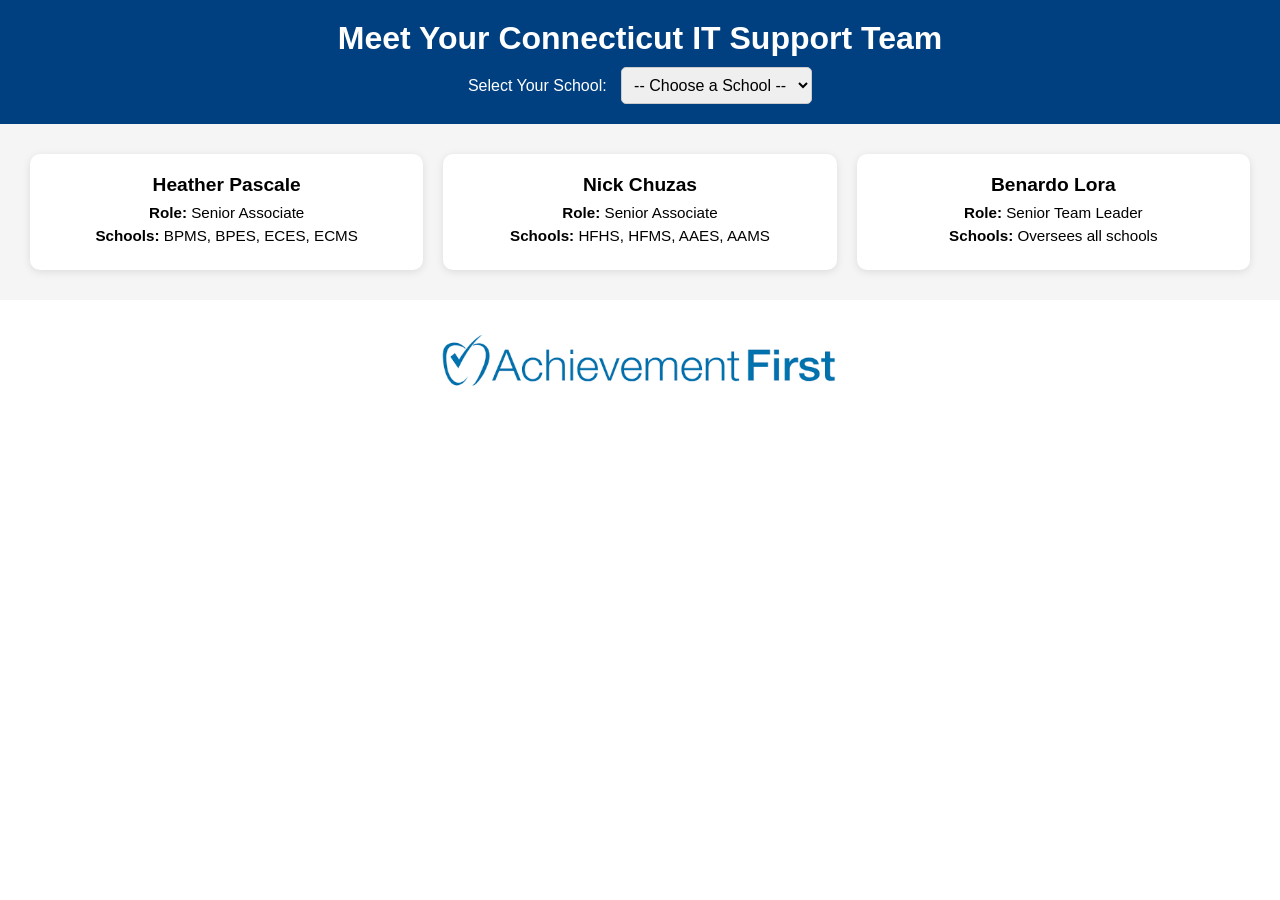
==== index.html @ 13e0ea21 "Update index.html" ====
<!DOCTYPE html>
<html lang="en">
<head>
  <meta charset="UTF-8" />
  <meta name="viewport" content="width=device-width, initial-scale=1.0"/>
  <title>IT Support Team</title>
  <link rel="stylesheet" href="style.css" />
</head>
<body>
  <!-- Header Section -->
  <header class="header">
    <h1>Meet Your Connecticut IT Support Team</h1>
    <div class="school-selector">
      <label for="school-select">Select Your School:</label>
      <select id="school-select">
        <option value="">-- Choose a School --</option>
        <option value="BPMS">BPMS</option>
        <option value="BPES">BPES</option>
        <option value="AAES">AAES</option>
        <option value="AAMS">AAMS</option>
        <option value="AAHS">AAHS</option>
        <option value="ECES">ECES</option>
        <option value="ECMS">ECMS</option>
        <option value="HFES">HFES</option>
        <option value="HFMS">HFMS</option>
        <option value="HFHS">HFHS</option>
      </select>
    </div>
  </header>

  <!-- Team Section -->
  <section class="team-section">
    <div class="team-grid">
      <!-- Card Example -->
      <div class="team-card" data-school="BPMS AAES">
        
        <h2>Heather Pascale</h2>
        <p><strong>Role:</strong> Senior Associate</p>
        <p><strong>Schools:</strong> BPMS, BPES, ECES, ECMS</p>
      </div>

      <div class="team-card" data-school="HFHS HFMS">
        
        <h2>Nick Chuzas</h2>
        <p><strong>Role:</strong> Senior Associate</p>
        <p><strong>Schools:</strong> HFHS, HFMS, AAES, AAMS</p>
      </div>

      <div class="team-card" data-school="ECES ECMS">
        
        <h2>Benardo Lora</h2>
        <p><strong>Role:</strong> Senior Team Leader</p>
        <p><strong>Schools:</strong> Oversees all schools</p>
      </div>
    </div>
  </section>

<footer class="footer" style="text-align: center;">
  <img src="img/achievementfirst.png" alt="Achievement First Logo" style="max-width: 400px; margin-top: 30px;">
</footer>



  <script>
  const schoolSelect = document.getElementById('school-select');
  const teamCards = document.querySelectorAll('.team-card');

  schoolSelect.addEventListener('change', function() {
    const selectedSchool = this.value;

    const heatherSchools = ["BPMS", "BPES", "ECES", "ECMS"];
    const nickSchools = ["AAES", "AAMS", "HFES", "HFHS", "HFMS"];
    const bothSchools = ["AAHS"];

    teamCards.forEach(card => {
      const name = card.querySelector('h2').textContent.trim();

      if (!selectedSchool) {
        card.style.display = 'block'; // Show all if no school selected
      } else if (heatherSchools.includes(selectedSchool)) {
        card.style.display = (name === "Heather Pascale") ? 'block' : 'none';
      } else if (nickSchools.includes(selectedSchool)) {
        card.style.display = (name === "Nick Chuzas") ? 'block' : 'none';
      } else if (bothSchools.includes(selectedSchool)) {
        card.style.display = (name === "Heather Pascale" || name === "Nick Chuzas") ? 'block' : 'none';
      } else {
        card.style.display = 'none'; // Hide all if not matching any rule
      }
    });
  });
</script>
---- style.css ----
* {
  margin: 0;
  padding: 0;
  box-sizing: border-box;
  font-family: Arial, sans-serif;
}

/* Header */
.header {
  background-color: #004080;
  color: white;
  padding: 20px;
  text-align: center;
}

.header h1 {
  font-size: 2rem;
  margin-bottom: 10px;
}

.school-selector {
  margin-top: 10px;
}

.school-selector label {
  font-size: 1rem;
  margin-right: 10px;
}

.school-selector select {
  padding: 8px;
  font-size: 1rem;
  border-radius: 5px;
  border: 1px solid #ccc;
}

/* Team Section */
.team-section {
  padding: 30px;
  background: #f5f5f5;
}

.team-grid {
  display: grid;
  grid-template-columns: repeat(auto-fit, minmax(250px, 1fr));
  gap: 20px;
}

.team-card {
  background: white;
  border-radius: 10px;
  box-shadow: 0 2px 8px rgba(0,0,0,0.1);
  text-align: center;
  padding: 20px;
  transition: transform 0.3s ease;
}

.team-card img {
  width: 100px;
  height: 100px;
  border-radius: 50%;
  object-fit: cover;
  margin-bottom: 15px;
}

.team-card h2 {
  margin-bottom: 8px;
  font-size: 1.2rem;
}

.team-card p {
  font-size: 0.95rem;
  margin-bottom: 6px;
}

.team-card:hover {
  transform: scale(1.05);
}

.footer img {
  width: 8000px;      
  margin-top: 30px;
}
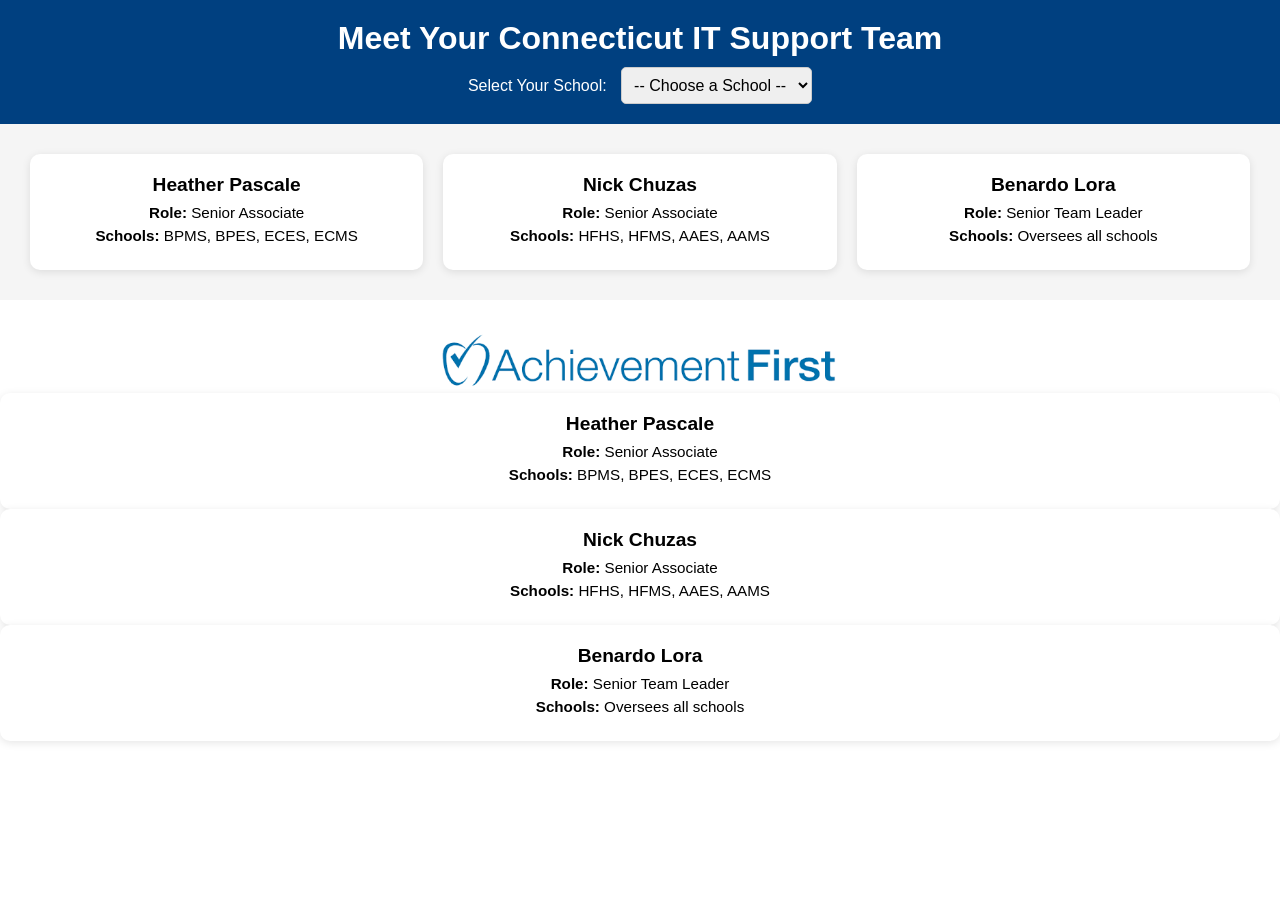
==== commit ff17da4b: "Update index.html" ====
--- a/index.html
+++ b/index.html
@@ -32,22 +32,43 @@
   <section class="team-section">
     <div class="team-grid">
       <!-- Card Example -->
-      <div class="team-card" data-school="BPMS AAES">
-        
-        <h2>Heather Pascale</h2>
-        <p><strong>Role:</strong> Senior Associate</p>
-        <p><strong>Schools:</strong> BPMS, BPES, ECES, ECMS</p>
-      </div>
+     <div class="team-card" 
+     data-name="Heather Pascale"
+     data-role="Senior Associate"
+     data-schools="BPMS, BPES, ECES, ECMS"
+     data-img="img/heather-pascale.jpg"
+     data-about="Hey there! I’m Heather, your IT gal!<br>
+You’ll see me bopping around your school throughout the year and I’m here to help.<br><br>
+A bit about me:<br>
+I’m CT born and raised (Modern pizza!), and a dual indigenous citizen of Canada (Wolastoqiyik Nation).<br>
+I love biking, hiking, cooking, cardio kickboxing, coffee, Taco Bell, and exploring the unknown!<br>
+I’ve been at AF for 10 years—7 in Ops at AAHS and 3 with Team IT.<br><br>
+Feel free to say hi—I’ll be the quirky gal with messy curly hair and my trusty tech backpack!"
+     data-contact="Email: heather.pascale@example.com<br>Phone: (555) 123-4567">
+  <h2>Heather Pascale</h2>
+  <p><strong>Role:</strong> Senior Associate</p>
+  <p><strong>Schools:</strong> BPMS, BPES, ECES, ECMS</p>
+</div>
 
-      <div class="team-card" data-school="HFHS HFMS">
-        
+      <div class="team-card"
+           data-name="Nick Chuzas"
+           data-role="Senior Associate"
+           data-schools="HFHS, HFMS, AAES, AAMS"
+           data-img="img/nick-chuzas.jpg"
+           data-about="Nick specializes in network administration and has been with the team for 10 years."
+           data-contact="Email: nickchuzas@achievementfirst.org<br>Phone: (555) 987-6543">
         <h2>Nick Chuzas</h2>
         <p><strong>Role:</strong> Senior Associate</p>
         <p><strong>Schools:</strong> HFHS, HFMS, AAES, AAMS</p>
       </div>
 
-      <div class="team-card" data-school="ECES ECMS">
-        
+      <div class="team-card"
+           data-name="Benardo Lora"
+           data-role="Senior Team Leader"
+           data-schools="Oversees all schools"
+           data-img="img/benardo-lora.jpg"
+           data-about="Benardo leads the IT support team and ensures smooth operations across all schools."
+           data-contact="Email: benardolora@achievementfirst.org<br>Phone: (555) 555-5555">
         <h2>Benardo Lora</h2>
         <p><strong>Role:</strong> Senior Team Leader</p>
         <p><strong>Schools:</strong> Oversees all schools</p>
@@ -55,16 +76,46 @@
     </div>
   </section>
 
-<footer class="footer" style="text-align: center;">
-  <img src="img/achievementfirst.png" alt="Achievement First Logo" style="max-width: 400px; margin-top: 30px;">
-</footer>
+  <footer class="footer" style="text-align: center;">
+    <img src="img/achievementfirst.png" alt="Achievement First Logo" style="max-width: 400px; margin-top: 30px;">
+  </footer>
 
+  <!-- Profile Modal -->
+  <div id="profile-modal" class="modal" style="display:none;">
+    <div class="modal-content">
+      <span class="close-btn" id="close-modal">&times;</span>
+      <img id="modal-img" src="" alt="Associate Photo" style="max-width: 200px; border-radius: 10px;">
+      <h2 id="modal-name"></h2>
+      <p><strong id="modal-role"></strong></p>
+      <p><strong>Schools:</strong> <span id="modal-schools"></span></p>
+      <p id="modal-about"></p>
+      <div id="modal-contact"></div>
+    </div>
+  </div>
 
+  <!-- ... -->
+<div class="team-card" onclick="location.href='heather.html'" style="cursor:pointer;">
+  <h2>Heather Pascale</h2>
+  <p><strong>Role:</strong> Senior Associate</p>
+  <p><strong>Schools:</strong> BPMS, BPES, ECES, ECMS</p>
+</div>
+<div class="team-card" onclick="location.href='nick.html'" style="cursor:pointer;">
+  <h2>Nick Chuzas</h2>
+  <p><strong>Role:</strong> Senior Associate</p>
+  <p><strong>Schools:</strong> HFHS, HFMS, AAES, AAMS</p>
+</div>
+<div class="team-card" onclick="location.href='benardo.html'" style="cursor:pointer;">
+  <h2>Benardo Lora</h2>
+  <p><strong>Role:</strong> Senior Team Leader</p>
+  <p><strong>Schools:</strong> Oversees all schools</p>
+</div>
+<!-- ... -->
 
   <script>
   const schoolSelect = document.getElementById('school-select');
   const teamCards = document.querySelectorAll('.team-card');
 
+  // School filter logic
   schoolSelect.addEventListener('change', function() {
     const selectedSchool = this.value;
 
@@ -76,7 +127,7 @@
       const name = card.querySelector('h2').textContent.trim();
 
       if (!selectedSchool) {
-        card.style.display = 'block'; // Show all if no school selected
+        card.style.display = 'block';
       } else if (heatherSchools.includes(selectedSchool)) {
         card.style.display = (name === "Heather Pascale") ? 'block' : 'none';
       } else if (nickSchools.includes(selectedSchool)) {
@@ -84,8 +135,41 @@
       } else if (bothSchools.includes(selectedSchool)) {
         card.style.display = (name === "Heather Pascale" || name === "Nick Chuzas") ? 'block' : 'none';
       } else {
-        card.style.display = 'none'; // Hide all if not matching any rule
+        card.style.display = 'none';
       }
     });
   });
-</script>
+
+  // Profile Modal logic
+  const modal = document.getElementById('profile-modal');
+  const closeModal = document.getElementById('close-modal');
+  const modalImg = document.getElementById('modal-img');
+  const modalName = document.getElementById('modal-name');
+  const modalRole = document.getElementById('modal-role');
+  const modalSchools = document.getElementById('modal-schools');
+  const modalAbout = document.getElementById('modal-about');
+  const modalContact = document.getElementById('modal-contact');
+
+  teamCards.forEach(card => {
+    card.addEventListener('click', function() {
+      modal.style.display = 'block';
+      modalImg.src = card.getAttribute('data-img');
+      modalName.textContent = card.getAttribute('data-name');
+      modalRole.textContent = "Role: " + card.getAttribute('data-role');
+      modalSchools.textContent = card.getAttribute('data-schools');
+      modalAbout.textContent = card.getAttribute('data-about');
+      modalContact.innerHTML = card.getAttribute('data-contact');
+    });
+  });
+
+  closeModal.onclick = function() {
+    modal.style.display = 'none';
+  };
+  window.onclick = function(event) {
+    if (event.target == modal) {
+      modal.style.display = 'none';
+    }
+  };
+  </script>
+</body>
+</html>
--- a/style.css
+++ b/style.css
@@ -81,3 +81,27 @@
   width: 8000px;      
   margin-top: 30px;
 }
+
+.modal {
+  position: fixed;
+  z-index: 1000;
+  left: 0; top: 0;
+  width: 100vw; height: 100vh;
+  background: rgba(0,0,0,0.5);
+  display: flex; justify-content: center; align-items: center;
+}
+.modal-content {
+  background: #fff;
+  padding: 30px;
+  border-radius: 12px;
+  min-width: 350px;
+  max-width: 90vw;
+  text-align: center;
+  position: relative;
+}
+.close-btn {
+  position: absolute;
+  right: 20px; top: 20px;
+  font-size: 2rem;
+  cursor: pointer;
+}
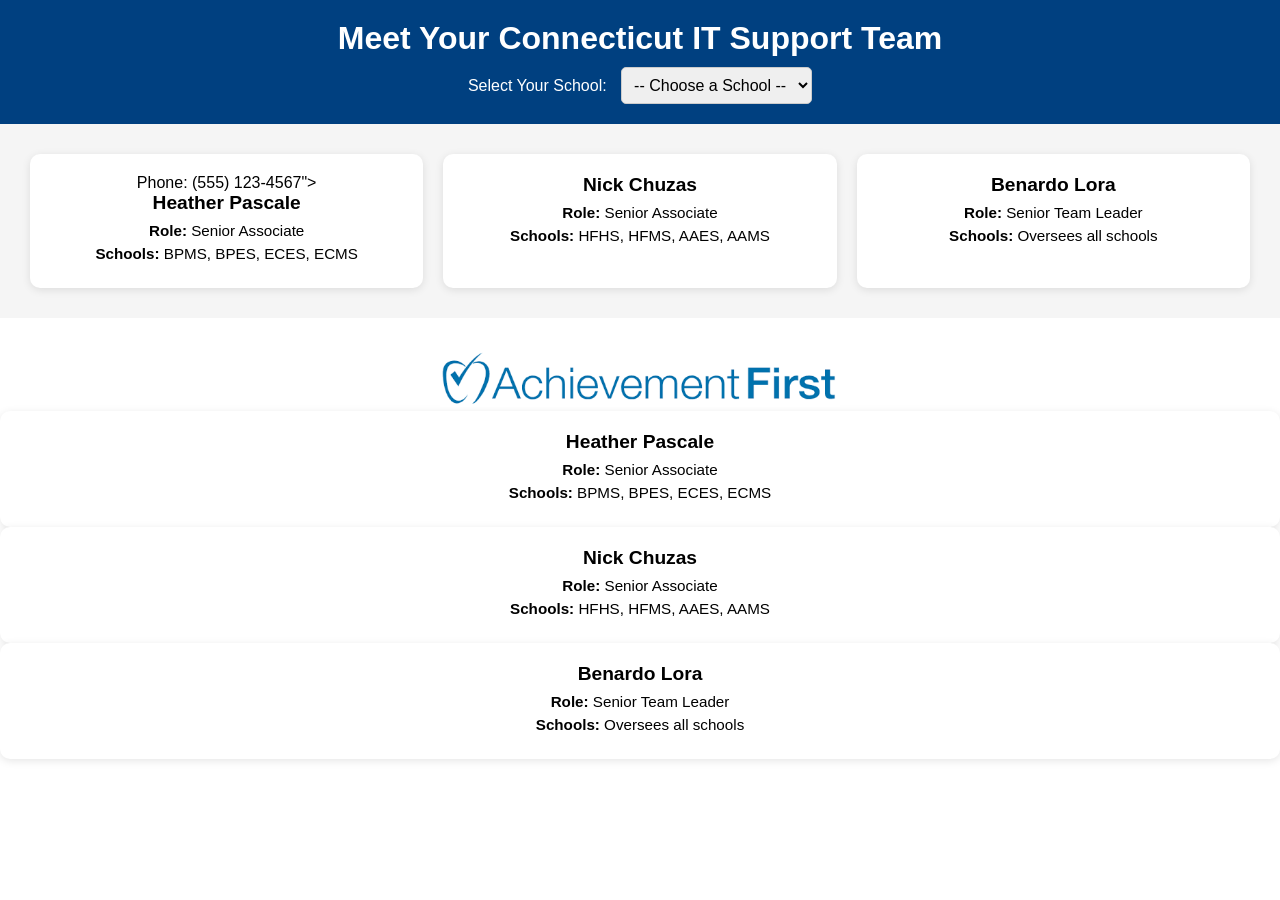
==== commit e3478ba7: "Update index.html" ====
--- a/index.html
+++ b/index.html
@@ -38,12 +38,6 @@
      data-schools="BPMS, BPES, ECES, ECMS"
      data-img="img/heather-pascale.jpg"
      data-about="Hey there! I’m Heather, your IT gal!<br>
-You’ll see me bopping around your school throughout the year and I’m here to help.<br><br>
-A bit about me:<br>
-I’m CT born and raised (Modern pizza!), and a dual indigenous citizen of Canada (Wolastoqiyik Nation).<br>
-I love biking, hiking, cooking, cardio kickboxing, coffee, Taco Bell, and exploring the unknown!<br>
-I’ve been at AF for 10 years—7 in Ops at AAHS and 3 with Team IT.<br><br>
-Feel free to say hi—I’ll be the quirky gal with messy curly hair and my trusty tech backpack!"
      data-contact="Email: heather.pascale@example.com<br>Phone: (555) 123-4567">
   <h2>Heather Pascale</h2>
   <p><strong>Role:</strong> Senior Associate</p>
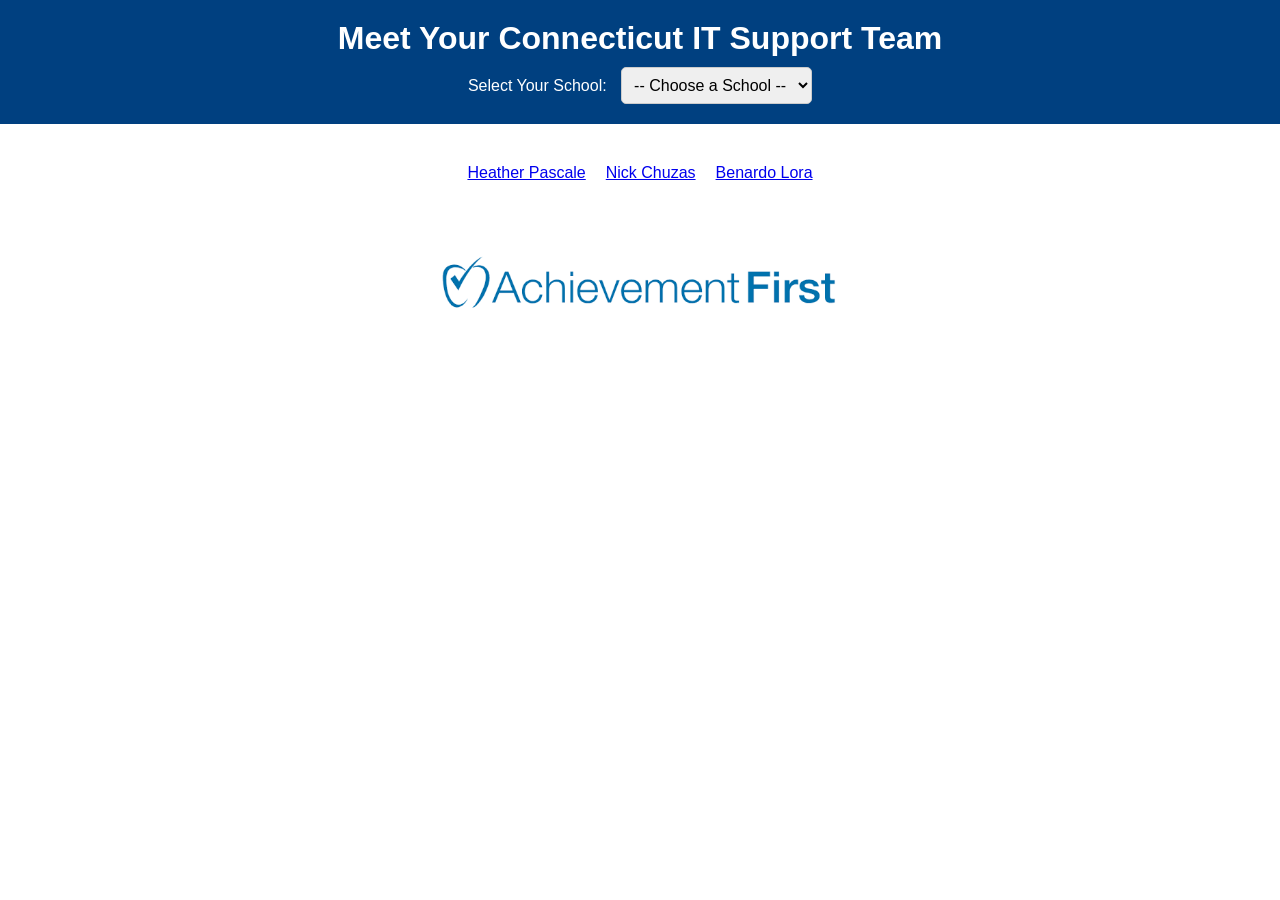
==== commit c1331f61: "Update index.html" ====
--- a/index.html
+++ b/index.html
@@ -7,7 +7,6 @@
   <link rel="stylesheet" href="style.css" />
 </head>
 <body>
-  <!-- Header Section -->
   <header class="header">
     <h1>Meet Your Connecticut IT Support Team</h1>
     <div class="school-selector">
@@ -27,143 +26,46 @@
       </select>
     </div>
   </header>
-
-  <!-- Team Section -->
-  <section class="team-section">
-    <div class="team-grid">
-      <!-- Card Example -->
-     <div class="team-card" 
-     data-name="Heather Pascale"
-     data-role="Senior Associate"
-     data-schools="BPMS, BPES, ECES, ECMS"
-     data-img="img/heather-pascale.jpg"
-     data-about="Hey there! I’m Heather, your IT gal!<br>
-     data-contact="Email: heather.pascale@example.com<br>Phone: (555) 123-4567">
-  <h2>Heather Pascale</h2>
-  <p><strong>Role:</strong> Senior Associate</p>
-  <p><strong>Schools:</strong> BPMS, BPES, ECES, ECMS</p>
-</div>
-
-      <div class="team-card"
-           data-name="Nick Chuzas"
-           data-role="Senior Associate"
-           data-schools="HFHS, HFMS, AAES, AAMS"
-           data-img="img/nick-chuzas.jpg"
-           data-about="Nick specializes in network administration and has been with the team for 10 years."
-           data-contact="Email: nickchuzas@achievementfirst.org<br>Phone: (555) 987-6543">
-        <h2>Nick Chuzas</h2>
-        <p><strong>Role:</strong> Senior Associate</p>
-        <p><strong>Schools:</strong> HFHS, HFMS, AAES, AAMS</p>
-      </div>
-
-      <div class="team-card"
-           data-name="Benardo Lora"
-           data-role="Senior Team Leader"
-           data-schools="Oversees all schools"
-           data-img="img/benardo-lora.jpg"
-           data-about="Benardo leads the IT support team and ensures smooth operations across all schools."
-           data-contact="Email: benardolora@achievementfirst.org<br>Phone: (555) 555-5555">
-        <h2>Benardo Lora</h2>
-        <p><strong>Role:</strong> Senior Team Leader</p>
-        <p><strong>Schools:</strong> Oversees all schools</p>
-      </div>
+  
+  <main>
+    <div class="associate-buttons" style="display: flex; gap: 20px; justify-content: center; margin: 40px 0;">
+      <a href="heather.html" class="associate-btn" data-name="Heather Pascale">Heather Pascale</a>
+      <a href="nick.html" class="associate-btn" data-name="Nick Chuzas">Nick Chuzas</a>
+      <a href="benardo.html" class="associate-btn" data-name="Benardo Lora">Benardo Lora</a>
     </div>
-  </section>
-
+  </main>
+  
   <footer class="footer" style="text-align: center;">
     <img src="img/achievementfirst.png" alt="Achievement First Logo" style="max-width: 400px; margin-top: 30px;">
   </footer>
 
-  <!-- Profile Modal -->
-  <div id="profile-modal" class="modal" style="display:none;">
-    <div class="modal-content">
-      <span class="close-btn" id="close-modal">&times;</span>
-      <img id="modal-img" src="" alt="Associate Photo" style="max-width: 200px; border-radius: 10px;">
-      <h2 id="modal-name"></h2>
-      <p><strong id="modal-role"></strong></p>
-      <p><strong>Schools:</strong> <span id="modal-schools"></span></p>
-      <p id="modal-about"></p>
-      <div id="modal-contact"></div>
-    </div>
-  </div>
-
-  <!-- ... -->
-<div class="team-card" onclick="location.href='heather.html'" style="cursor:pointer;">
-  <h2>Heather Pascale</h2>
-  <p><strong>Role:</strong> Senior Associate</p>
-  <p><strong>Schools:</strong> BPMS, BPES, ECES, ECMS</p>
-</div>
-<div class="team-card" onclick="location.href='nick.html'" style="cursor:pointer;">
-  <h2>Nick Chuzas</h2>
-  <p><strong>Role:</strong> Senior Associate</p>
-  <p><strong>Schools:</strong> HFHS, HFMS, AAES, AAMS</p>
-</div>
-<div class="team-card" onclick="location.href='benardo.html'" style="cursor:pointer;">
-  <h2>Benardo Lora</h2>
-  <p><strong>Role:</strong> Senior Team Leader</p>
-  <p><strong>Schools:</strong> Oversees all schools</p>
-</div>
-<!-- ... -->
-
   <script>
   const schoolSelect = document.getElementById('school-select');
-  const teamCards = document.querySelectorAll('.team-card');
-
-  // School filter logic
+  const associateButtons = document.querySelectorAll('.associate-btn');
+  
   schoolSelect.addEventListener('change', function() {
     const selectedSchool = this.value;
 
+    // School assignments
     const heatherSchools = ["BPMS", "BPES", "ECES", "ECMS"];
     const nickSchools = ["AAES", "AAMS", "HFES", "HFHS", "HFMS"];
     const bothSchools = ["AAHS"];
 
-    teamCards.forEach(card => {
-      const name = card.querySelector('h2').textContent.trim();
-
+    associateButtons.forEach(btn => {
+      const name = btn.getAttribute('data-name');
       if (!selectedSchool) {
-        card.style.display = 'block';
+        btn.style.display = 'inline-block';
       } else if (heatherSchools.includes(selectedSchool)) {
-        card.style.display = (name === "Heather Pascale") ? 'block' : 'none';
+        btn.style.display = (name === "Heather Pascale") ? 'inline-block' : 'none';
       } else if (nickSchools.includes(selectedSchool)) {
-        card.style.display = (name === "Nick Chuzas") ? 'block' : 'none';
+        btn.style.display = (name === "Nick Chuzas") ? 'inline-block' : 'none';
       } else if (bothSchools.includes(selectedSchool)) {
-        card.style.display = (name === "Heather Pascale" || name === "Nick Chuzas") ? 'block' : 'none';
+        btn.style.display = (name === "Heather Pascale" || name === "Nick Chuzas") ? 'inline-block' : 'none';
       } else {
-        card.style.display = 'none';
+        btn.style.display = 'none';
       }
     });
   });
-
-  // Profile Modal logic
-  const modal = document.getElementById('profile-modal');
-  const closeModal = document.getElementById('close-modal');
-  const modalImg = document.getElementById('modal-img');
-  const modalName = document.getElementById('modal-name');
-  const modalRole = document.getElementById('modal-role');
-  const modalSchools = document.getElementById('modal-schools');
-  const modalAbout = document.getElementById('modal-about');
-  const modalContact = document.getElementById('modal-contact');
-
-  teamCards.forEach(card => {
-    card.addEventListener('click', function() {
-      modal.style.display = 'block';
-      modalImg.src = card.getAttribute('data-img');
-      modalName.textContent = card.getAttribute('data-name');
-      modalRole.textContent = "Role: " + card.getAttribute('data-role');
-      modalSchools.textContent = card.getAttribute('data-schools');
-      modalAbout.textContent = card.getAttribute('data-about');
-      modalContact.innerHTML = card.getAttribute('data-contact');
-    });
-  });
-
-  closeModal.onclick = function() {
-    modal.style.display = 'none';
-  };
-  window.onclick = function(event) {
-    if (event.target == modal) {
-      modal.style.display = 'none';
-    }
-  };
   </script>
 </body>
 </html>
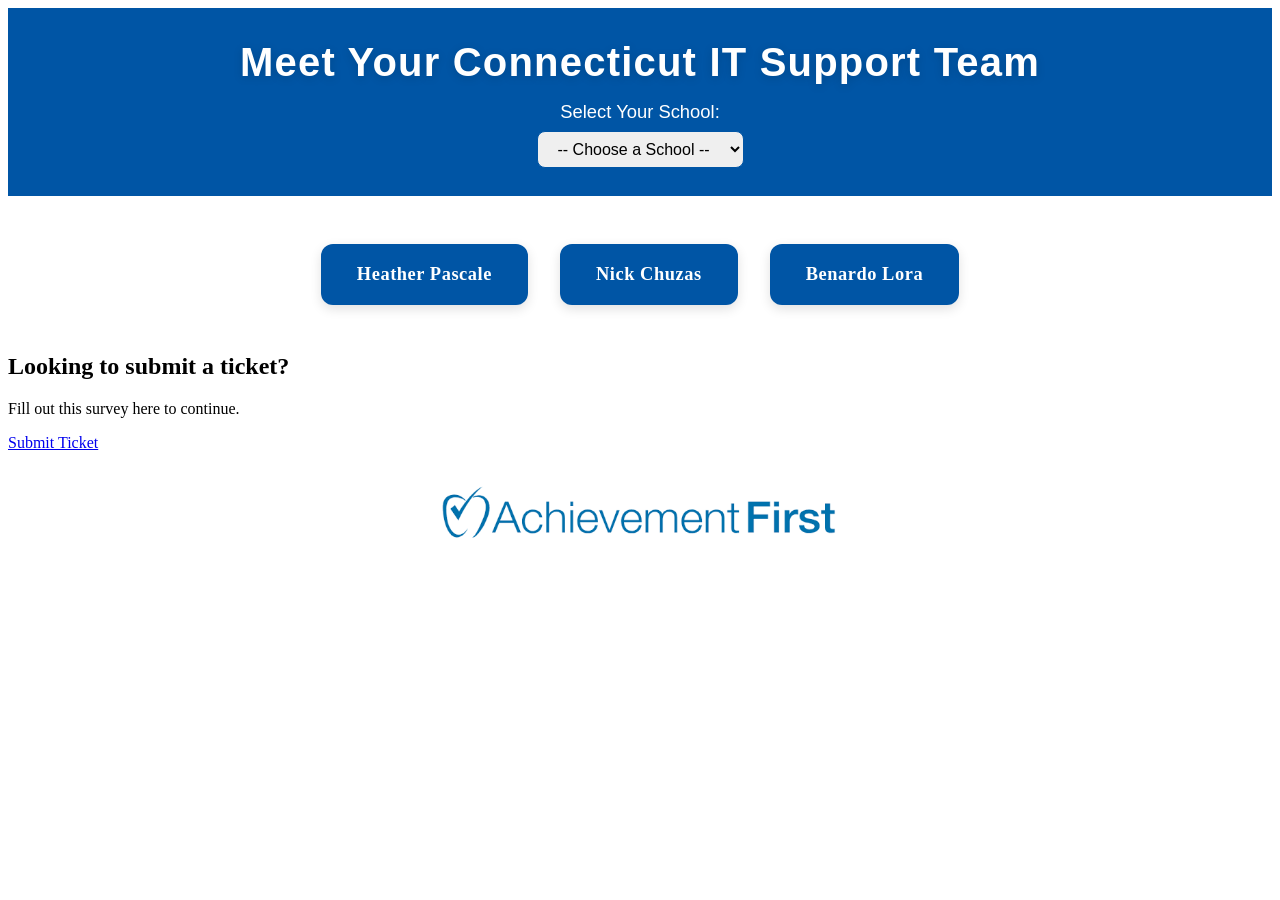
==== commit 9695768b: "Update index.html" ====
--- a/index.html
+++ b/index.html
@@ -7,6 +7,7 @@
   <link rel="stylesheet" href="style.css" />
 </head>
 <body>
+  <!-- Header Section -->
   <header class="header">
     <h1>Meet Your Connecticut IT Support Team</h1>
     <div class="school-selector">
@@ -26,15 +27,23 @@
       </select>
     </div>
   </header>
-  
+
+  <!-- Associate Buttons Section -->
   <main>
-    <div class="associate-buttons" style="display: flex; gap: 20px; justify-content: center; margin: 40px 0;">
+    <div class="associate-buttons">
       <a href="heather.html" class="associate-btn" data-name="Heather Pascale">Heather Pascale</a>
       <a href="nick.html" class="associate-btn" data-name="Nick Chuzas">Nick Chuzas</a>
       <a href="benardo.html" class="associate-btn" data-name="Benardo Lora">Benardo Lora</a>
     </div>
+
+    <!-- Ticket Submission Section -->
+    <section class="ticket-section">
+      <h2>Looking to submit a ticket?</h2>
+      <p>Fill out this survey here to continue.</p>
+      <a href="https://docs.google.com/forms/d/1f1rUNANH3RE-ViinHFcq7BWrb3mP76Rr3bfxkfZjIfo/edit" target="_blank" class="ticket-btn">Submit Ticket</a>
+    </section>
   </main>
-  
+
   <footer class="footer" style="text-align: center;">
     <img src="img/achievementfirst.png" alt="Achievement First Logo" style="max-width: 400px; margin-top: 30px;">
   </footer>
--- a/style.css
+++ b/style.css
@@ -1,107 +1,83 @@
-* {
-  margin: 0;
-  padding: 0;
-  box-sizing: border-box;
-  font-family: Arial, sans-serif;
+.associate-buttons {
+  display: flex;
+  gap: 32px;
+  justify-content: center;
+  margin: 40px 0;
+  flex-wrap: wrap;
 }
 
-/* Header */
+.associate-btn {
+  padding: 20px 36px;
+  font-size: 1.15rem;
+  border-radius: 12px;
+  background: #0055a5;
+  color: #fff;
+  border: none;
+  cursor: pointer;
+  text-decoration: none;
+  box-shadow: 0 4px 12px rgba(0,0,0,0.12);
+  transition: background 0.2s, box-shadow 0.2s, transform 0.15s;
+  display: inline-block;
+  margin: 8px 0;
+  font-weight: 600;
+  letter-spacing: 0.03em;
+}
+
+.associate-btn:hover, .associate-btn:focus {
+  background: #003d7a;
+  box-shadow: 0 6px 18px rgba(0,0,0,0.22);
+  transform: translateY(-2px) scale(1.04);
+  outline: none;
+}
+
+@media (max-width: 600px) {
+  .associate-buttons {
+    flex-direction: column;
+    align-items: center;
+    gap: 18px;
+  }
+  .associate-btn {
+    width: 90vw;
+    max-width: 360px;
+    font-size: 1rem;
+  }
+}
+
 .header {
-  background-color: #004080;
-  color: white;
-  padding: 20px;
+  background: #0055a5;
+  padding: 32px 0 20px 0;
   text-align: center;
 }
 
 .header h1 {
-  font-size: 2rem;
-  margin-bottom: 10px;
+  color: #fff;
+  font-family: 'Segoe UI', 'Arial', sans-serif;
+  font-weight: 800;
+  font-size: 2.5rem;
+  margin: 0 0 16px 0;
+  letter-spacing: 0.03em;
+  text-shadow: 0 2px 10px rgba(0,0,0,0.15);
 }
 
 .school-selector {
-  margin-top: 10px;
+  display: flex;
+  flex-direction: column;
+  align-items: center;
+  margin-top: 0;
 }
 
 .school-selector label {
-  font-size: 1rem;
-  margin-right: 10px;
+  color: #fff;
+  font-size: 1.15rem;
+  margin-bottom: 8px;
+  font-family: 'Segoe UI', 'Arial', sans-serif;
+  font-weight: 500;
 }
 
-.school-selector select {
-  padding: 8px;
+#school-select {
   font-size: 1rem;
-  border-radius: 5px;
-  border: 1px solid #ccc;
+  padding: 8px 16px;
+  border-radius: 8px;
+  border: 1px solid #0055a5;
+  margin-bottom: 8px;
 }
-
-/* Team Section */
-.team-section {
-  padding: 30px;
-  background: #f5f5f5;
-}
-
-.team-grid {
-  display: grid;
-  grid-template-columns: repeat(auto-fit, minmax(250px, 1fr));
-  gap: 20px;
-}
-
-.team-card {
-  background: white;
-  border-radius: 10px;
-  box-shadow: 0 2px 8px rgba(0,0,0,0.1);
-  text-align: center;
-  padding: 20px;
-  transition: transform 0.3s ease;
-}
-
-.team-card img {
-  width: 100px;
-  height: 100px;
-  border-radius: 50%;
-  object-fit: cover;
-  margin-bottom: 15px;
-}
-
-.team-card h2 {
-  margin-bottom: 8px;
-  font-size: 1.2rem;
-}
-
-.team-card p {
-  font-size: 0.95rem;
-  margin-bottom: 6px;
-}
-
-.team-card:hover {
-  transform: scale(1.05);
-}
-
-.footer img {
-  width: 8000px;      
-  margin-top: 30px;
-}
-
-.modal {
-  position: fixed;
-  z-index: 1000;
-  left: 0; top: 0;
-  width: 100vw; height: 100vh;
-  background: rgba(0,0,0,0.5);
-  display: flex; justify-content: center; align-items: center;
-}
-.modal-content {
-  background: #fff;
-  padding: 30px;
-  border-radius: 12px;
-  min-width: 350px;
-  max-width: 90vw;
-  text-align: center;
-  position: relative;
-}
-.close-btn {
-  position: absolute;
-  right: 20px; top: 20px;
-  font-size: 2rem;
-  cursor: pointer;
-}
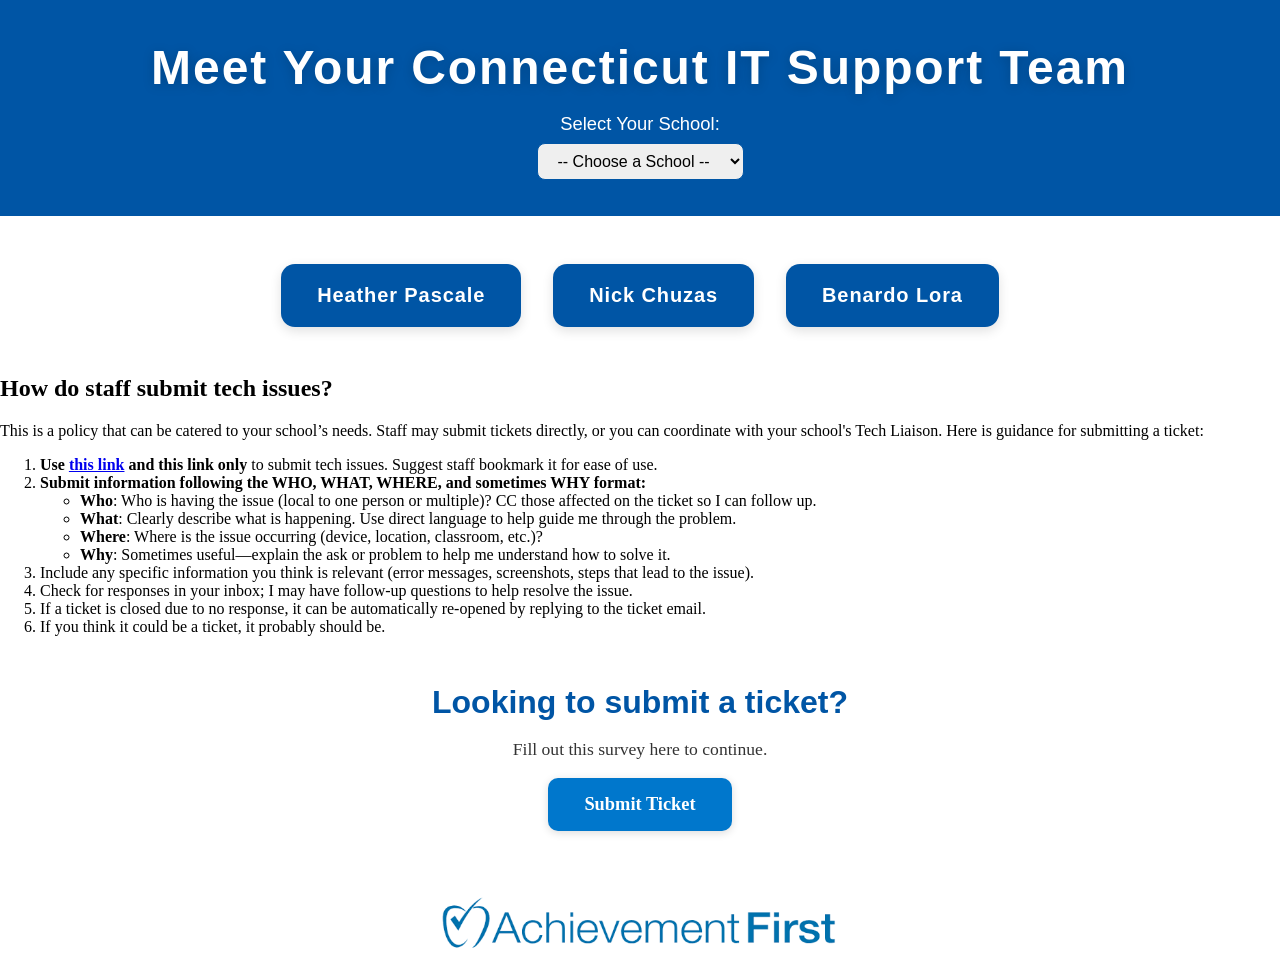
==== commit ff6eaf22: "Update index.html" ====
--- a/index.html
+++ b/index.html
@@ -36,6 +36,28 @@
       <a href="benardo.html" class="associate-btn" data-name="Benardo Lora">Benardo Lora</a>
     </div>
 
+    <section class="ticket-guidance-section">
+    <h2>How do staff submit tech issues?</h2>
+    <p>
+      This is a policy that can be catered to your school’s needs. Staff may submit tickets directly, or you can coordinate with your school's Tech Liaison. Here is guidance for submitting a ticket:
+    </p>
+    <ol>
+      <li><strong>Use <a href="https://docs.google.com/forms/d/1f1rUNANH3RE-ViinHFcq7BWrb3mP76Rr3bfxkfZjIfo/edit" target="_blank">this link</a> and this link only</strong> to submit tech issues. Suggest staff bookmark it for ease of use.</li>
+      <li><strong>Submit information following the WHO, WHAT, WHERE, and sometimes WHY format:</strong>
+        <ul>
+          <li><strong>Who</strong>: Who is having the issue (local to one person or multiple)? CC those affected on the ticket so I can follow up.</li>
+          <li><strong>What</strong>: Clearly describe what is happening. Use direct language to help guide me through the problem.</li>
+          <li><strong>Where</strong>: Where is the issue occurring (device, location, classroom, etc.)?</li>
+          <li><strong>Why</strong>: Sometimes useful—explain the ask or problem to help me understand how to solve it.</li>
+        </ul>
+      </li>
+      <li>Include any specific information you think is relevant (error messages, screenshots, steps that lead to the issue).</li>
+      <li>Check for responses in your inbox; I may have follow-up questions to help resolve the issue.</li>
+      <li>If a ticket is closed due to no response, it can be automatically re-opened by replying to the ticket email.</li>
+      <li>If you think it could be a ticket, it probably should be.</li>
+    </ol>
+  </section>
+    
     <!-- Ticket Submission Section -->
     <section class="ticket-section">
       <h2>Looking to submit a ticket?</h2>
--- a/style.css
+++ b/style.css
@@ -1,62 +1,29 @@
-.associate-buttons {
-  display: flex;
-  gap: 32px;
-  justify-content: center;
-  margin: 40px 0;
-  flex-wrap: wrap;
-}
-
-.associate-btn {
-  padding: 20px 36px;
-  font-size: 1.15rem;
-  border-radius: 12px;
-  background: #0055a5;
-  color: #fff;
-  border: none;
-  cursor: pointer;
-  text-decoration: none;
-  box-shadow: 0 4px 12px rgba(0,0,0,0.12);
-  transition: background 0.2s, box-shadow 0.2s, transform 0.15s;
-  display: inline-block;
-  margin: 8px 0;
-  font-weight: 600;
-  letter-spacing: 0.03em;
-}
-
-.associate-btn:hover, .associate-btn:focus {
-  background: #003d7a;
-  box-shadow: 0 6px 18px rgba(0,0,0,0.22);
-  transform: translateY(-2px) scale(1.04);
-  outline: none;
-}
-
-@media (max-width: 600px) {
-  .associate-buttons {
-    flex-direction: column;
-    align-items: center;
-    gap: 18px;
-  }
-  .associate-btn {
-    width: 90vw;
-    max-width: 360px;
-    font-size: 1rem;
-  }
+html, body {
+  margin: 0;
+  padding: 0;
 }
 
 .header {
   background: #0055a5;
-  padding: 32px 0 20px 0;
+  padding: 40px 0 28px 0;
   text-align: center;
+  width: 100vw;
+  margin: 0;
+  position: relative;
+  left: 50%;
+  right: 50%;
+  transform: translateX(-50%);
+  box-sizing: border-box;
 }
 
 .header h1 {
   color: #fff;
-  font-family: 'Segoe UI', 'Arial', sans-serif;
+  font-family: 'Segoe UI', 'Quicksand', 'Nunito', Arial, sans-serif;
   font-weight: 800;
-  font-size: 2.5rem;
-  margin: 0 0 16px 0;
-  letter-spacing: 0.03em;
-  text-shadow: 0 2px 10px rgba(0,0,0,0.15);
+  font-size: 3rem;
+  margin: 0 0 18px 0;
+  letter-spacing: 0.04em;
+  text-shadow: 0 2px 12px rgba(0,0,0,0.18);
 }
 
 .school-selector {
@@ -81,3 +48,77 @@
   border: 1px solid #0055a5;
   margin-bottom: 8px;
 }
+
+.associate-buttons {
+  display: flex;
+  gap: 32px;
+  justify-content: center;
+  margin: 40px 0;
+  flex-wrap: wrap;
+}
+
+.associate-btn {
+  padding: 20px 36px;
+  font-size: 1.25rem;
+  border-radius: 14px;
+  background: #0055a5;
+  color: #fff;
+  border: none;
+  cursor: pointer;
+  text-decoration: none;
+  box-shadow: 0 4px 12px rgba(0,0,0,0.12);
+  transition: background 0.2s, box-shadow 0.2s, transform 0.15s;
+  display: inline-block;
+  margin: 8px 0;
+  font-weight: 700;
+  letter-spacing: 0.045em;
+  font-family: 'Quicksand', 'Nunito', 'Segoe UI', Arial, sans-serif;
+}
+
+.associate-btn:hover, .associate-btn:focus {
+  background: #003d7a;
+  box-shadow: 0 6px 18px rgba(0,0,0,0.22);
+  transform: translateY(-2px) scale(1.04);
+  outline: none;
+}
+
+.ticket-section {
+  text-align: center;
+  margin: 48px 0 32px 0;
+}
+
+.ticket-section h2 {
+  font-family: 'Segoe UI', 'Arial', sans-serif;
+  font-size: 2rem;
+  color: #0055a5;
+  margin-bottom: 12px;
+  font-weight: 700;
+}
+
+.ticket-section p {
+  font-size: 1.1rem;
+  margin-bottom: 18px;
+  color: #333;
+}
+
+.ticket-btn {
+  padding: 16px 36px;
+  font-size: 1.15rem;
+  border-radius: 10px;
+  background: #0077cc;
+  color: #fff;
+  font-weight: 600;
+  text-decoration: none;
+  box-shadow: 0 2px 8px rgba(0,0,0,0.14);
+  transition: background 0.2s, box-shadow 0.2s, transform 0.15s;
+  display: inline-block;
+  border: none;
+  cursor: pointer;
+}
+
+.ticket-btn:hover, .ticket-btn:focus {
+  background: #005fa3;
+  box-shadow: 0 4px 14px rgba(0,0,0,0.21);
+  transform: translateY(-1px) scale(1.03);
+  outline: none;
+}
